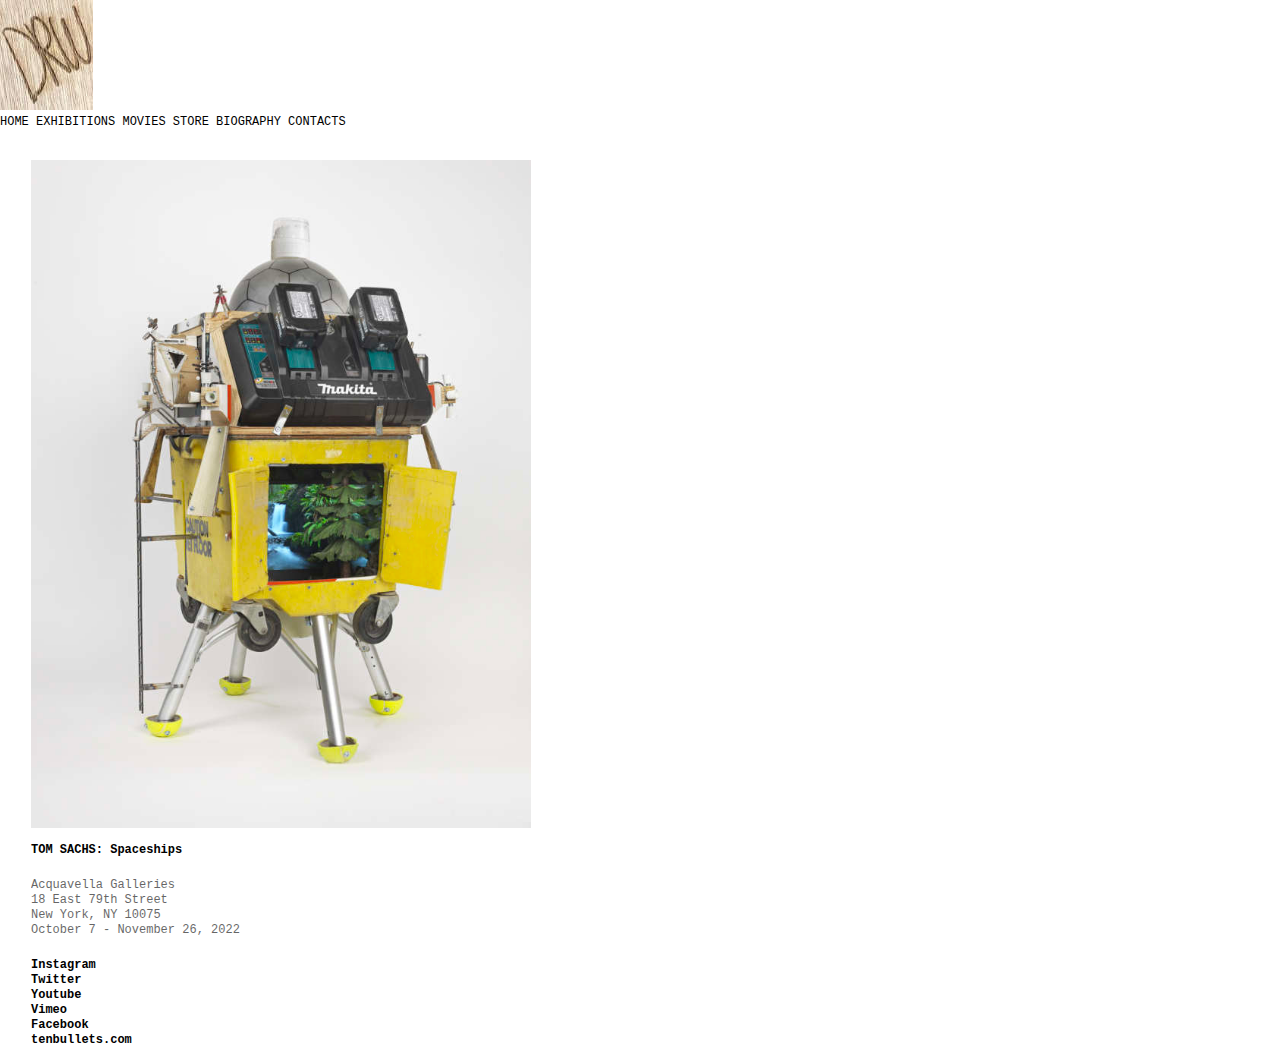
==== index.html @ 2db5209d "Initial commit" ====
<!DOCTYPE html>
<html>
   <head>
      <meta name="viewport" content="width=device-width"/>
      <meta charSet="utf-8"/>
      <title>Dylan Westland: Home</title>
      <meta name="viewport" content="width=device-width, initial-scale=1.0">
      <link rel="stylesheet" href="/styles.css">
   </head>
   <body>
        <!-- Original nav was SharedNavigationBar_mobile -->
        <img src="/images/dylan-logo.jpg" alt="Dylan's Logo">
        <br />
        <nav>
            <div class="nav-container">
                <div class="nav-right">
                <a href="/" class="nav-link">HOME</a>
                <a href="/exhibitions" class="nav-link">EXHIBITIONS</a>
                <a href="/contact" class="nav-link">MOVIES</a>
                <a href="/contact" class="nav-link">STORE</a>
                <a href="/contact" class="nav-link">BIOGRAPHY</a>
                <a href="/contact" class="nav-link">CONTACTS</a>
                </div>
            </div>
            <br /><br />
        </nav>

        <div class="homePage_container">
        <img src="/images/spaceships.jpg" class="homePage_image" />
        <p class="homePage_headerText"><strong>TOM SACHS: Spaceships</strong></p>
        <p class="homePage_subtext">Acquavella Galleries</p>
        <p class="homePage_subtext">18 East 79th Street</p>
        <p class="homePage_subtext">New York, NY 10075</p>
        <p class="homePage_subtext">October 7 - November 26, 2022</p>
        <div style="height:20px"></div>
        <ul>
            <li><a class="social_link" target="__blank" href="https://www.instagram.com/tomsachs/">Instagram</a></li>
            <li><a class="social_link" target="__blank" href="https://twitter.com/tom_sachs">Twitter</a></li>
            <li><a class="social_link" target="__blank" href="https://www.youtube.com/user/tomsachsmovies">Youtube</a></li>
            <li><a class="social_link" target="__blank" href="https://vimeo.com/tomsachs/">Vimeo</a></li>
            <li><a class="social_link" target="__blank" href="https://www.facebook.com/teamsachs">Facebook</a></li>
            <li><a class="social_link" target="__blank" href="http://tenbullets.com/">tenbullets.com</a></li>
        </ul>
        </div>
   </body>
</html>
---- styles.css ----
*{
    margin:0;
    padding:0;
    font-family:Courier New;
    font-size:12px;
    line-height:1.25
}
a{
    color:#000;
    text-decoration:none
}
li{
    list-style:none
}
body>div{
    padding:0 31px
}
.page_title{
    font-size:12px;
    font-weight:700;
    line-height:1.25;
    margin-bottom:47px;
    color:#333
}
.homePage_container{
    max-width:800px
}
.homePage_container>img{
    max-width:500px;
    padding-right:31px;
    width:80vw
}
.homePage_container>p{
    font-size:12px
}
.homePage_headerText{
    margin-bottom:20px;
    margin-top:10px
}
.homePage_subtext{
    opacity:.6
}
.exhibition_container{
    display:flex;
    flex-direction:row;
    font-size:12px
}
.exhibition_about,.exhibition_description{
    max-width:200px;
    margin-left:20px
}
.exhibition_description_title,.social_link{
    font-weight:700
}
.ex_image_container{
    display:flex;
    flex-direction:column;
    flex:1 1;
    margin-left:50px;
    width:300px;
    margin-bottom:100px
}
.ex_image_container,.ex_image_container>img{
    -webkit-object-fit:contain;
    object-fit:contain
}
.ex_image_container>img{
    max-width:300px;
    margin-bottom:10px
}
.contacts_container{
    display:flex;
    flex-direction:row;
    max-width:800px
}
.ex_description{
    max-width:300px
}
.ex_caousel{
    height:500px;
    max-height:100vw;
    margin-left:20px;
    overflow:visible
}
.ex_caousel,.grid-square{
    width:100%;
    position:relative
}
.grid-square{
    padding-bottom:100%
}
.grid-img{
    position:absolute;
    top:0;
    left:0;
    right:0;
    bottom:0;
    width:100%;
    height:100%;
    -webkit-object-fit:cover;
    object-fit:cover
}
@media screen and (max-width:770px){
    .contacts_container{
        flex-direction:column
    }
    .contacts_container>div{
        margin-bottom:50px
    }
}
.ac_arrow{
    position:absolute;
    bottom:-20px;
    font-size:40px;
    z-index:9999
}
.control-dots{
    bottom:0!important
}
.ac_carousel{
    max-width:400px;
    width:90vw
}
.ac_left{
    left:0
}
.ac_left,.ac_right{
    font-size:25px;
    position:absolute;
    bottom:35px;
    z-index:9999;
    cursor:pointer
}
.ac_right{
    right:-10px
}
@media screen and (max-width:768px){
    .hide_mobile{
        height:25px
    }
    .ex_caousel{
        margin:25px 0 0;
        padding-bottom:100px;
        border:none
    }
    .carousel_button{
        font-size:15px!important;
        padding:5px!important
    }
    .desc_txt{
        font-size:10px
    }
    *,.exhibition_container,.homePage_container>p,.page_title{
        font-size:16px
    }
    .ex_image_container{
        display:flex;
        width:100%;
        margin-left:0
    }
    .ex_image_container>img{
        width:80vw;
        height:unset;
        max-width:unset
    }
}
.no_select{
    -webkit-touch-callout:none;
    -webkit-user-select:none;
    -ms-user-select:none;
    user-select:none
}
.works_container{
    display:grid;
    max-width:800px;
    grid-template-columns:auto auto
}
@media screen and (max-width:600px){
    .works_container{
        grid-template-columns:1fr;
        grid-template-rows:auto auto
    }
    .works_ac{
        margin-left:20px;
        width:90%
    }
}
.thumb{
    opacity:1;
    border:none!important
}
.selected.thumb{
    border:2px solid #666!important
}
.thumb:hover{
    opacity:.7;
    -webkit-transition:all .3 ease-out;
    transition:all .3 ease-out
}
.contact_column{
    padding-left:6vw
}
@media screen and (max-width:768px){
    .contact_column{
        padding-left:0;
        margin-top:-60px
    }
}

a:hover {
    text-decoration:underline
}
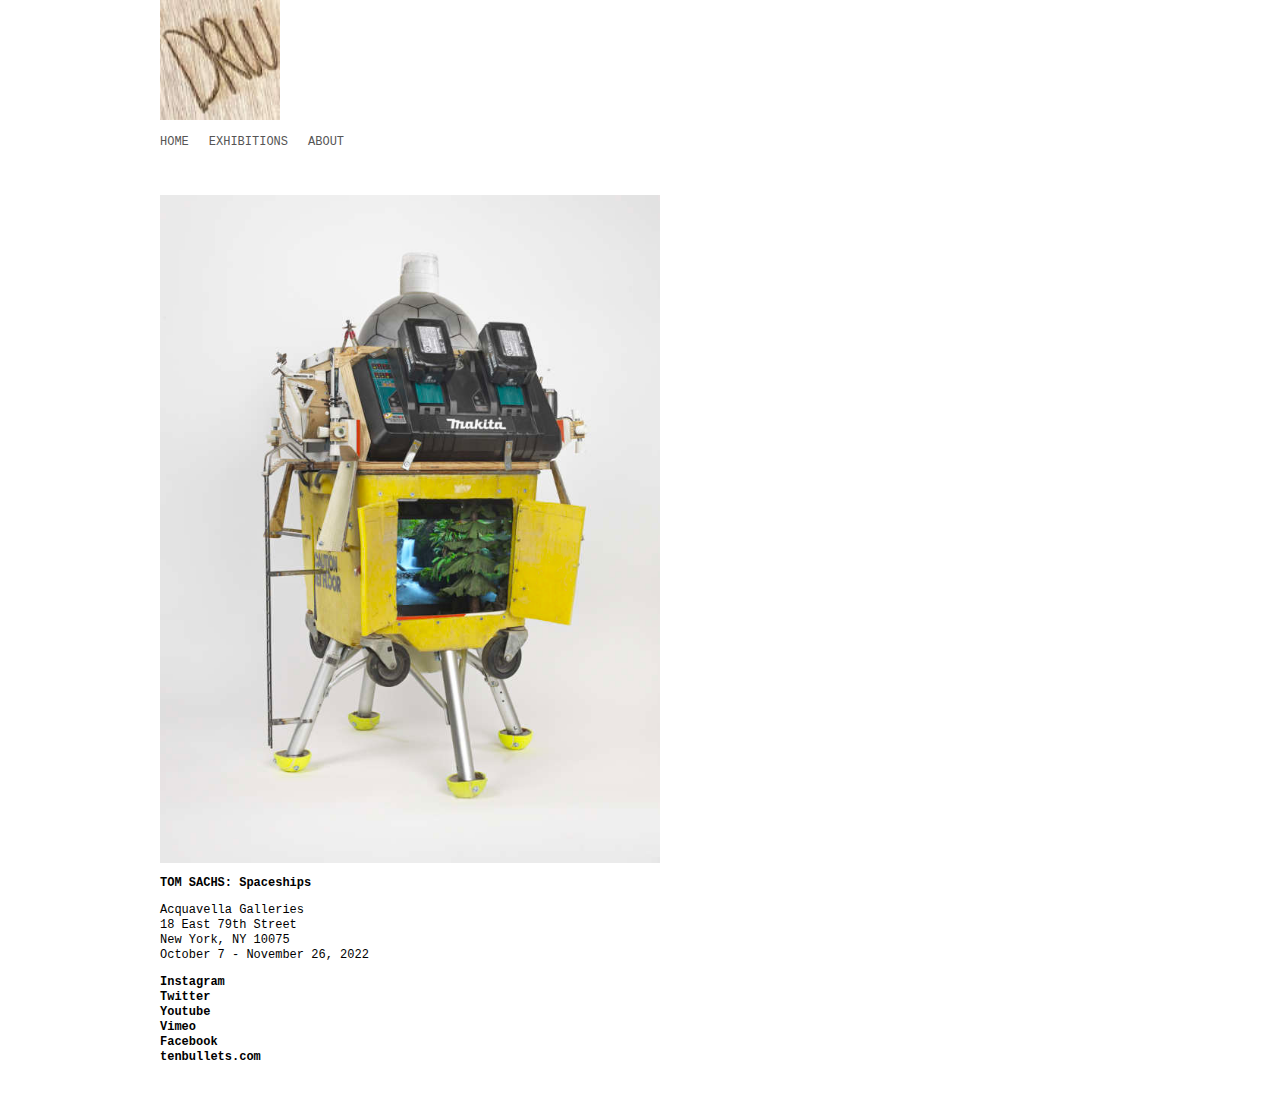
==== commit c8462608: "Update code" ====
--- a/index.html
+++ b/index.html
@@ -4,43 +4,41 @@
       <meta name="viewport" content="width=device-width"/>
       <meta charSet="utf-8"/>
       <title>Dylan Westland: Home</title>
+      <meta content="This is Dylan's website." name="description">
       <meta name="viewport" content="width=device-width, initial-scale=1.0">
       <link rel="stylesheet" href="/styles.css">
    </head>
    <body>
-        <!-- Original nav was SharedNavigationBar_mobile -->
-        <img src="/images/dylan-logo.jpg" alt="Dylan's Logo">
-        <br />
-        <nav>
-            <div class="nav-container">
-                <div class="nav-right">
-                <a href="/" class="nav-link">HOME</a>
-                <a href="/exhibitions" class="nav-link">EXHIBITIONS</a>
-                <a href="/contact" class="nav-link">MOVIES</a>
-                <a href="/contact" class="nav-link">STORE</a>
-                <a href="/contact" class="nav-link">BIOGRAPHY</a>
-                <a href="/contact" class="nav-link">CONTACTS</a>
-                </div>
+        <div class = "page-container">
+            <!-- Original nav was SharedNavigationBar_mobile -->
+            <div class="header">
+                <img src="/images/dylan-logo.jpg" alt="Dylan's Logo">
             </div>
-            <br /><br />
-        </nav>
-
-        <div class="homePage_container">
-        <img src="/images/spaceships.jpg" class="homePage_image" />
-        <p class="homePage_headerText"><strong>TOM SACHS: Spaceships</strong></p>
-        <p class="homePage_subtext">Acquavella Galleries</p>
-        <p class="homePage_subtext">18 East 79th Street</p>
-        <p class="homePage_subtext">New York, NY 10075</p>
-        <p class="homePage_subtext">October 7 - November 26, 2022</p>
-        <div style="height:20px"></div>
-        <ul>
-            <li><a class="social_link" target="__blank" href="https://www.instagram.com/tomsachs/">Instagram</a></li>
-            <li><a class="social_link" target="__blank" href="https://twitter.com/tom_sachs">Twitter</a></li>
-            <li><a class="social_link" target="__blank" href="https://www.youtube.com/user/tomsachsmovies">Youtube</a></li>
-            <li><a class="social_link" target="__blank" href="https://vimeo.com/tomsachs/">Vimeo</a></li>
-            <li><a class="social_link" target="__blank" href="https://www.facebook.com/teamsachs">Facebook</a></li>
-            <li><a class="social_link" target="__blank" href="http://tenbullets.com/">tenbullets.com</a></li>
-        </ul>
+            <nav>
+                <ul>
+                    <li><a href="/" class="nav-link">HOME</a></li>
+                    <li><a href="/exhibitions" class="nav-link">EXHIBITIONS</a></li>
+                    <li><a href="/about" class="nav-link">ABOUT</a></li>
+                </ul>
+            </nav>
+            <div class="home-container">
+                <img src="/images/spaceships.jpg" />
+                <h1>TOM SACHS: Spaceships</h1>
+                <p >
+                    Acquavella Galleries<br />
+                    18 East 79th Street<br />
+                    New York, NY 10075<br />
+                    October 7 - November 26, 2022<br />
+                </p>
+                <ul class="address">
+                    <li><a class="social_link" target="__blank" href="https://www.westland.net/beachcam/">Instagram</a></li>
+                    <li><a class="social_link" target="__blank" href="https://www.westland.net/beachcam/">Twitter</a></li>
+                    <li><a class="social_link" target="__blank" href="https://www.westland.net/beachcam/">Youtube</a></li>
+                    <li><a class="social_link" target="__blank" href="https://www.westland.net/beachcam/">Vimeo</a></li>
+                    <li><a class="social_link" target="__blank" href="https://www.westland.net/beachcam/">Facebook</a></li>
+                    <li><a class="social_link" target="__blank" href="https://www.westland.net/beachcam/">tenbullets.com</a></li>
+                </ul>
+            </div>
         </div>
    </body>
 </html>--- a/styles.css
+++ b/styles.css
@@ -1,212 +1,120 @@
-*{
+html {
+    font-family: "Courier New", Courier, "Lucida Sans Typewriter", "Lucida Typewriter", monospace;
+    font-size:12px;
+    line-height:1.25;
+}
+
+body {
     margin:0;
     padding:0;
-    font-family:Courier New;
-    font-size:12px;
-    line-height:1.25
 }
-a{
+
+a {
     color:#000;
     text-decoration:none
 }
-li{
-    list-style:none
+
+a:link {
+    color:#000;
+    text-decoration:none
 }
-body>div{
-    padding:0 31px
+
+a:visited {
+    color:#000;
+    text-decoration:none
 }
-.page_title{
-    font-size:12px;
-    font-weight:700;
-    line-height:1.25;
-    margin-bottom:47px;
-    color:#333
+
+
+.page-container {
+    margin: 0 auto 30px;
+    max-width: 960px;
+    padding: 0 15px;
 }
-.homePage_container{
-    max-width:800px
+
+.header img {
+    height: 120px;
+    margin-bottom: 10px;
+    width: 120px;
 }
-.homePage_container>img{
-    max-width:500px;
-    padding-right:31px;
-    width:80vw
+
+nav {
+    margin-bottom: 45px;
+    padding: 0;
 }
-.homePage_container>p{
-    font-size:12px
+
+nav ul {
+    list-style-type: none;
+    margin: 0;
+    overflow: hidden;
+    padding: 0;
 }
-.homePage_headerText{
-    margin-bottom:20px;
-    margin-top:10px
+
+nav ul a {
+    margin: 0;
 }
-.homePage_subtext{
-    opacity:.6
+
+nav ul li a {
+    color: #565555 !important;
 }
-.exhibition_container{
-    display:flex;
-    flex-direction:row;
-    font-size:12px
+
+nav li {
+    display: block;
+    float: left;
+    margin-right: 20px;
 }
-.exhibition_about,.exhibition_description{
-    max-width:200px;
-    margin-left:20px
+
+h1 {
+    font-size: 12px;
+    font-weight: 700;
+    margin-bottom: 0px;
 }
-.exhibition_description_title,.social_link{
-    font-weight:700
+
+.home-container img {
+    max-width: 500px;
 }
-.ex_image_container{
-    display:flex;
-    flex-direction:column;
-    flex:1 1;
-    margin-left:50px;
-    width:300px;
-    margin-bottom:100px
-}
-.ex_image_container,.ex_image_container>img{
-    -webkit-object-fit:contain;
-    object-fit:contain
-}
-.ex_image_container>img{
-    max-width:300px;
-    margin-bottom:10px
-}
-.contacts_container{
-    display:flex;
-    flex-direction:row;
-    max-width:800px
-}
-.ex_description{
-    max-width:300px
-}
-.ex_caousel{
-    height:500px;
-    max-height:100vw;
-    margin-left:20px;
-    overflow:visible
-}
-.ex_caousel,.grid-square{
-    width:100%;
-    position:relative
-}
-.grid-square{
-    padding-bottom:100%
-}
-.grid-img{
-    position:absolute;
-    top:0;
-    left:0;
-    right:0;
-    bottom:0;
-    width:100%;
-    height:100%;
-    -webkit-object-fit:cover;
-    object-fit:cover
-}
-@media screen and (max-width:770px){
-    .contacts_container{
-        flex-direction:column
-    }
-    .contacts_container>div{
-        margin-bottom:50px
-    }
-}
-.ac_arrow{
-    position:absolute;
-    bottom:-20px;
-    font-size:40px;
-    z-index:9999
-}
-.control-dots{
-    bottom:0!important
-}
-.ac_carousel{
-    max-width:400px;
-    width:90vw
-}
-.ac_left{
-    left:0
-}
-.ac_left,.ac_right{
-    font-size:25px;
-    position:absolute;
-    bottom:35px;
-    z-index:9999;
-    cursor:pointer
-}
-.ac_right{
-    right:-10px
-}
-@media screen and (max-width:768px){
-    .hide_mobile{
-        height:25px
-    }
-    .ex_caousel{
-        margin:25px 0 0;
-        padding-bottom:100px;
-        border:none
-    }
-    .carousel_button{
-        font-size:15px!important;
-        padding:5px!important
-    }
-    .desc_txt{
-        font-size:10px
-    }
-    *,.exhibition_container,.homePage_container>p,.page_title{
-        font-size:16px
-    }
-    .ex_image_container{
-        display:flex;
-        width:100%;
-        margin-left:0
-    }
-    .ex_image_container>img{
-        width:80vw;
-        height:unset;
-        max-width:unset
-    }
-}
-.no_select{
-    -webkit-touch-callout:none;
-    -webkit-user-select:none;
-    -ms-user-select:none;
-    user-select:none
-}
-.works_container{
-    display:grid;
-    max-width:800px;
-    grid-template-columns:auto auto
-}
-@media screen and (max-width:600px){
-    .works_container{
-        grid-template-columns:1fr;
-        grid-template-rows:auto auto
-    }
-    .works_ac{
-        margin-left:20px;
-        width:90%
-    }
-}
-.thumb{
-    opacity:1;
-    border:none!important
-}
-.selected.thumb{
-    border:2px solid #666!important
-}
-.thumb:hover{
-    opacity:.7;
-    -webkit-transition:all .3 ease-out;
-    transition:all .3 ease-out
-}
-.contact_column{
-    padding-left:6vw
-}
-@media screen and (max-width:768px){
-    .contact_column{
-        padding-left:0;
-        margin-top:-60px
-    }
+
+.home-container ul {
+    list-style-type: none;
+    padding: 0;
 }
 
 a:hover {
     text-decoration:underline
 }
+
+.address {
+    font-weight: 800;
+}
+
+.two-column{
+    display:flex;
+    width: 100%;
+}
+
+.left-column {
+    color:#7d7d7d;
+    width: 33%
+}
+
+.right-column {
+    padding-left: 10px;
+    width: 67%
+}
+
+img {
+    width: 100%;
+    height: auto;
+}
+
+@media(max-width: 770px) {
+    .two-column {
+        flex-direction: column;
+    }
+    .left-column {
+        width: 100%;
+    }
+    .right-column {
+        padding-left: 0px;
+        width: 100%;
+    }
+}
